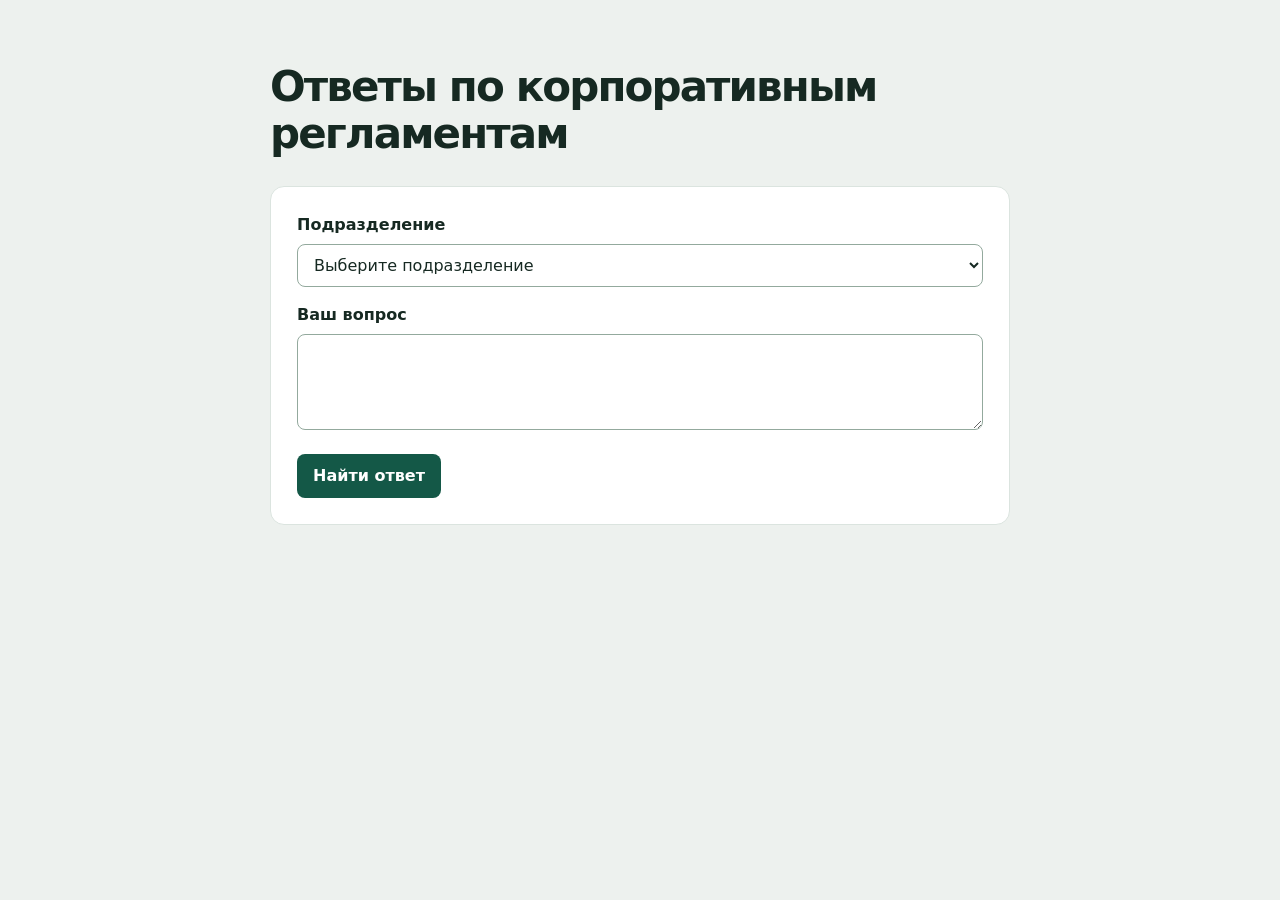
==== src/index.html @ 0bec9d63 "feat: answer from verified regulation quotations" ====
<!doctype html>
<html lang="ru">
<head>
  <meta charset="utf-8">
  <meta name="viewport" content="width=device-width, initial-scale=1">
  <title>Primelab Knowledge Agent</title>
  <style>
    *{box-sizing:border-box} body{margin:0;background:#edf1ee;color:#162922;font:16px/1.55 system-ui,sans-serif}
    main{max-width:780px;margin:7vh auto;padding:0 20px 36px} h1{font-size:clamp(28px,5vw,42px);line-height:1.13;letter-spacing:-.045em;margin:18px 0 28px}
    form,article{padding:clamp(16px,4vw,26px);background:white;border:1px solid #dbe4df;border-radius:14px;margin-bottom:16px}
    label{display:block;font-weight:650;margin-bottom:6px} input,select,textarea,button{font:inherit} select,textarea,input{width:100%;padding:10px 12px;border:1px solid #93a99d;border-radius:8px;background:#fff;color:inherit;margin-bottom:16px}
    button{background:#145847;color:white;border:0;border-radius:8px;padding:10px 16px;cursor:pointer;font-weight:650} button:disabled{opacity:.55;cursor:wait}
    blockquote{margin:8px 0 20px;padding-left:16px;border-left:3px solid #70a387;white-space:pre-wrap} .source{font-size:.92rem;color:#285747}
    :focus-visible{outline:3px solid #2c8c70;outline-offset:2px} article h2{font-size:19px;margin-top:0}
  </style>
</head>
<body>
<main>
  <h1>Ответы по корпоративным регламентам</h1>
  <form id="ask">
    <label for="unit">Подразделение</label>
    <select id="unit" required>
      <option value="">Выберите подразделение</option>
      <option value="dbrct">ДБРЦТ</option><option value="security">Дирекция ИБ</option>
      <option value="technical">Техническая дирекция</option>
    </select>
    <label for="question">Ваш вопрос</label>
    <textarea id="question" rows="3" maxlength="1400" minlength="2" required></textarea>
    <button type="submit">Найти ответ</button>
  </form>
  <section id="result" aria-live="polite"></section>
</main>
<script>
  const form = document.querySelector('#ask');
  const output = document.querySelector('#result');
  function add(parent, tag, text, className) {
    const item = document.createElement(tag);
    item.textContent = text;
    if (className) item.className = className;
    parent.append(item);
    return item;
  }
  form.addEventListener('submit', async (event) => {
    event.preventDefault();
    const button = form.querySelector('button');
    button.disabled = true;
    output.replaceChildren();
    const card = add(output, 'article', 'Проверяем регламенты…');
    try {
      const body = {question: form.question.value.trim(), unit: form.unit.value};
      const response = await fetch('/ask', {method: 'POST', headers: {'Content-Type': 'application/json'}, body: JSON.stringify(body)});
      if (!response.ok) throw new Error();
      const result = await response.json();
      card.replaceChildren();
      add(card, 'h2', result.message);
      for (const source of result.sources || []) {
        add(card, 'div', `${source.document} · п. ${source.point} · ${source.heading}`, 'source');
        add(card, 'blockquote', source.quote);
      }
    } catch {
      card.textContent = 'Сейчас не удалось проверить ответ. Повторите запрос позже.';
    } finally {
      button.disabled = false;
    }
  });
</script>
</body>
</html>
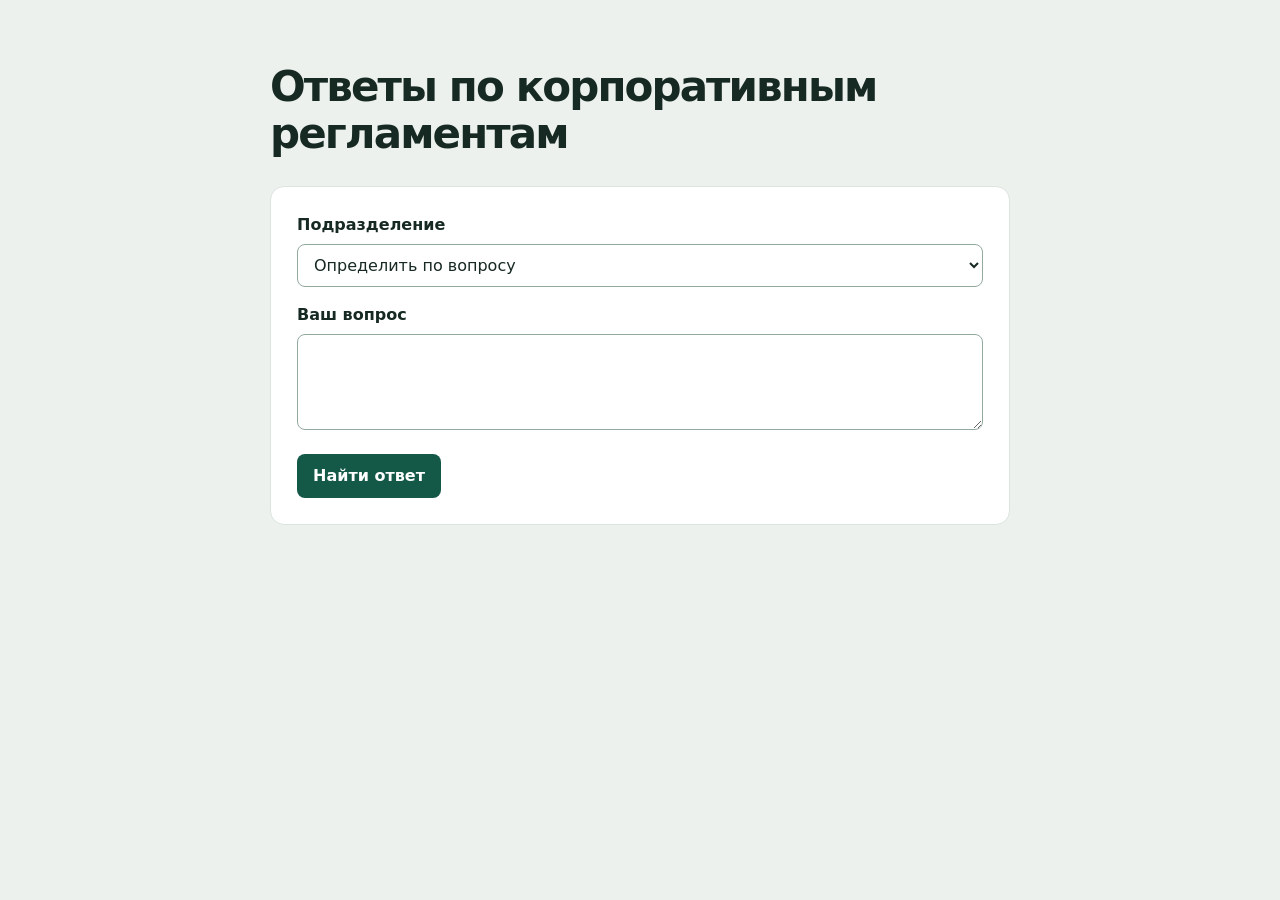
==== commit a61e48cf: "feat: retain context for scoped clarification" ====
--- a/src/index.html
+++ b/src/index.html
@@ -11,6 +11,7 @@
     label{display:block;font-weight:650;margin-bottom:6px} input,select,textarea,button{font:inherit} select,textarea,input{width:100%;padding:10px 12px;border:1px solid #93a99d;border-radius:8px;background:#fff;color:inherit;margin-bottom:16px}
     button{background:#145847;color:white;border:0;border-radius:8px;padding:10px 16px;cursor:pointer;font-weight:650} button:disabled{opacity:.55;cursor:wait}
     blockquote{margin:8px 0 20px;padding-left:16px;border-left:3px solid #70a387;white-space:pre-wrap} .source{font-size:.92rem;color:#285747}
+    .choices{display:flex;gap:8px;flex-wrap:wrap;margin:12px 0 0} .prompt{font-weight:650;margin-bottom:7px} .reset{background:#345746;margin-left:6px}
     :focus-visible{outline:3px solid #2c8c70;outline-offset:2px} article h2{font-size:19px;margin-top:0}
   </style>
 </head>
@@ -19,20 +20,23 @@
   <h1>Ответы по корпоративным регламентам</h1>
   <form id="ask">
     <label for="unit">Подразделение</label>
-    <select id="unit" required>
-      <option value="">Выберите подразделение</option>
+    <select id="unit">
+      <option value="">Определить по вопросу</option>
       <option value="dbrct">ДБРЦТ</option><option value="security">Дирекция ИБ</option>
       <option value="technical">Техническая дирекция</option>
     </select>
     <label for="question">Ваш вопрос</label>
     <textarea id="question" rows="3" maxlength="1400" minlength="2" required></textarea>
     <button type="submit">Найти ответ</button>
+    <button type="button" class="reset" id="reset" hidden>Новый вопрос</button>
   </form>
   <section id="result" aria-live="polite"></section>
 </main>
 <script>
   const form = document.querySelector('#ask');
   const output = document.querySelector('#result');
+  const reset = document.querySelector('#reset');
+  let turn = null;
   function add(parent, tag, text, className) {
     const item = document.createElement(tag);
     item.textContent = text;
@@ -40,19 +44,37 @@
     parent.append(item);
     return item;
   }
-  form.addEventListener('submit', async (event) => {
-    event.preventDefault();
-    const button = form.querySelector('button');
+  async function ask(question, unit) {
+    const button = form.querySelector('[type=submit]');
+    if (button.disabled) return;
     button.disabled = true;
-    output.replaceChildren();
+    reset.hidden = false;
+    if (!turn) output.replaceChildren();
     const card = add(output, 'article', 'Проверяем регламенты…');
     try {
-      const body = {question: form.question.value.trim(), unit: form.unit.value};
+      const body = {question, unit: unit || null, turn};
       const response = await fetch('/ask', {method: 'POST', headers: {'Content-Type': 'application/json'}, body: JSON.stringify(body)});
       if (!response.ok) throw new Error();
       const result = await response.json();
       card.replaceChildren();
+      if (question || unit) add(card, 'div', question || form.unit.selectedOptions[0].textContent, 'prompt');
       add(card, 'h2', result.message);
+      turn = result.turn || null;
+      form.question.value = '';
+      form.querySelector('label[for=question]').textContent = turn ? 'Ваше уточнение' : 'Ваш вопрос';
+      button.textContent = turn ? 'Отправить уточнение' : 'Найти ответ';
+      if (result.options) {
+        const choices = add(card, 'div', '', 'choices');
+        for (const [key, label] of Object.entries(result.options)) {
+          const choice = add(choices, 'button', label);
+          choice.type = 'button';
+          choice.addEventListener('click', () => {
+            if (!turn || card !== output.lastElementChild) return;
+            form.unit.value = key;
+            ask('', key);
+          });
+        }
+      }
       for (const source of result.sources || []) {
         add(card, 'div', `${source.document} · п. ${source.point} · ${source.heading}`, 'source');
         add(card, 'blockquote', source.quote);
@@ -62,6 +84,20 @@
     } finally {
       button.disabled = false;
     }
+  }
+  form.addEventListener('submit', (event) => {
+    event.preventDefault();
+    ask(form.question.value.trim(), form.unit.value);
+  });
+  reset.addEventListener('click', () => {
+    if (form.querySelector('[type=submit]').disabled) return;
+    turn = null;
+    output.replaceChildren();
+    form.reset();
+    form.querySelector('label[for=question]').textContent = 'Ваш вопрос';
+    form.querySelector('[type=submit]').textContent = 'Найти ответ';
+    reset.hidden = true;
+    form.question.focus();
   });
 </script>
 </body>
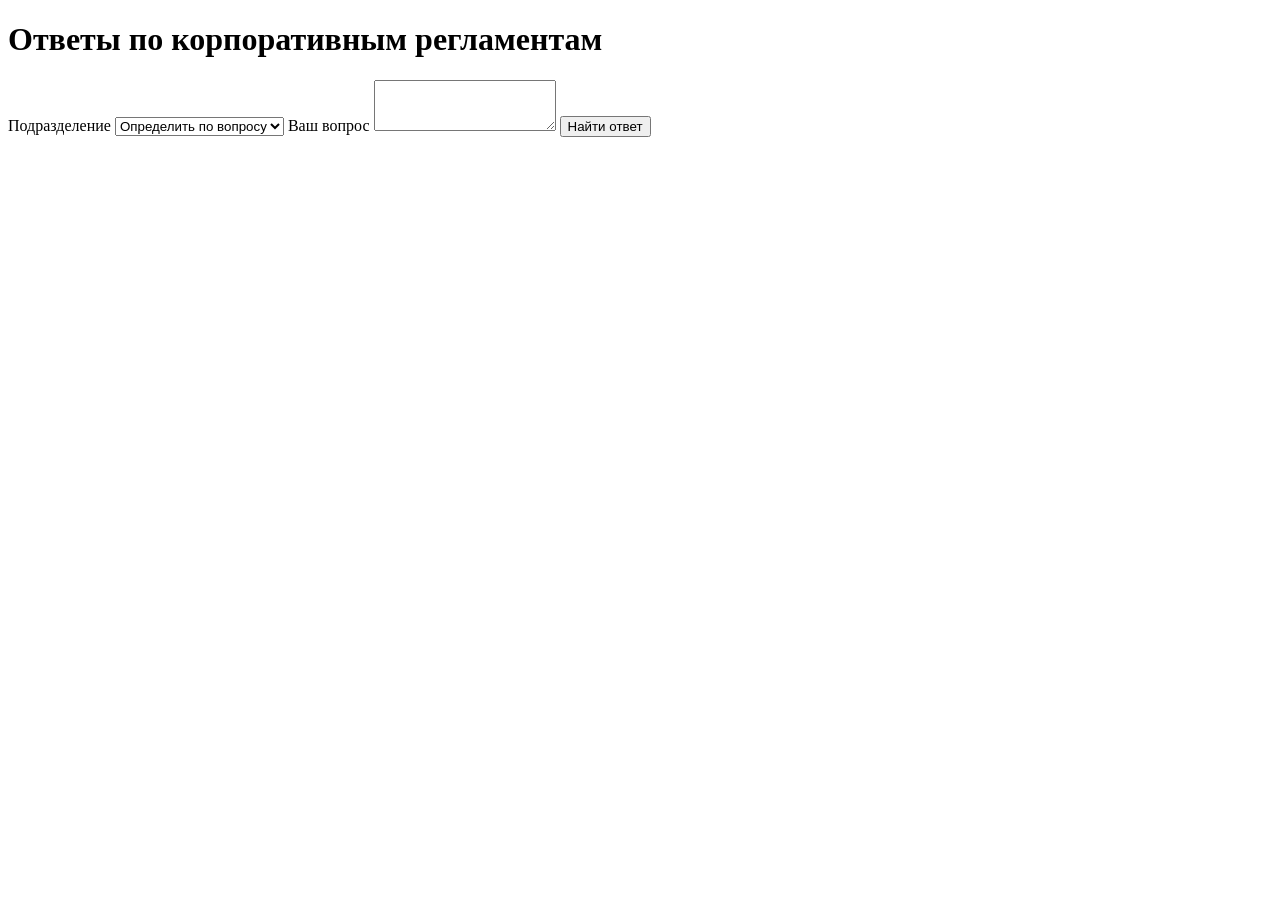
==== commit 8455b5b6: "feat: publish quality-approved answers to local knowledge" ====
--- a/src/index.html
+++ b/src/index.html
@@ -4,16 +4,7 @@
   <meta charset="utf-8">
   <meta name="viewport" content="width=device-width, initial-scale=1">
   <title>Primelab Knowledge Agent</title>
-  <style>
-    *{box-sizing:border-box} body{margin:0;background:#edf1ee;color:#162922;font:16px/1.55 system-ui,sans-serif}
-    main{max-width:780px;margin:7vh auto;padding:0 20px 36px} h1{font-size:clamp(28px,5vw,42px);line-height:1.13;letter-spacing:-.045em;margin:18px 0 28px}
-    form,article{padding:clamp(16px,4vw,26px);background:white;border:1px solid #dbe4df;border-radius:14px;margin-bottom:16px}
-    label{display:block;font-weight:650;margin-bottom:6px} input,select,textarea,button{font:inherit} select,textarea,input{width:100%;padding:10px 12px;border:1px solid #93a99d;border-radius:8px;background:#fff;color:inherit;margin-bottom:16px}
-    button{background:#145847;color:white;border:0;border-radius:8px;padding:10px 16px;cursor:pointer;font-weight:650} button:disabled{opacity:.55;cursor:wait}
-    blockquote{margin:8px 0 20px;padding-left:16px;border-left:3px solid #70a387;white-space:pre-wrap} .source{font-size:.92rem;color:#285747}
-    .choices{display:flex;gap:8px;flex-wrap:wrap;margin:12px 0 0} .prompt{font-weight:650;margin-bottom:7px} .reset{background:#345746;margin-left:6px}
-    :focus-visible{outline:3px solid #2c8c70;outline-offset:2px} article h2{font-size:19px;margin-top:0}
-  </style>
+  <link rel="stylesheet" href="/assets/site.css">
 </head>
 <body>
 <main>
@@ -59,6 +50,8 @@
       card.replaceChildren();
       if (question || unit) add(card, 'div', question || form.unit.selectedOptions[0].textContent, 'prompt');
       add(card, 'h2', result.message);
+      if (result.answer) add(card, 'p', result.answer);
+      if (result.case_id) add(card, 'p', `Запрос № ${result.case_id}`, 'source');
       turn = result.turn || null;
       form.question.value = '';
       form.querySelector('label[for=question]').textContent = turn ? 'Ваше уточнение' : 'Ваш вопрос';
@@ -77,7 +70,7 @@
       }
       for (const source of result.sources || []) {
         add(card, 'div', `${source.document} · п. ${source.point} · ${source.heading}`, 'source');
-        add(card, 'blockquote', source.quote);
+        if (source.quote) add(card, 'blockquote', source.quote);
       }
     } catch {
       card.textContent = 'Сейчас не удалось проверить ответ. Повторите запрос позже.';
